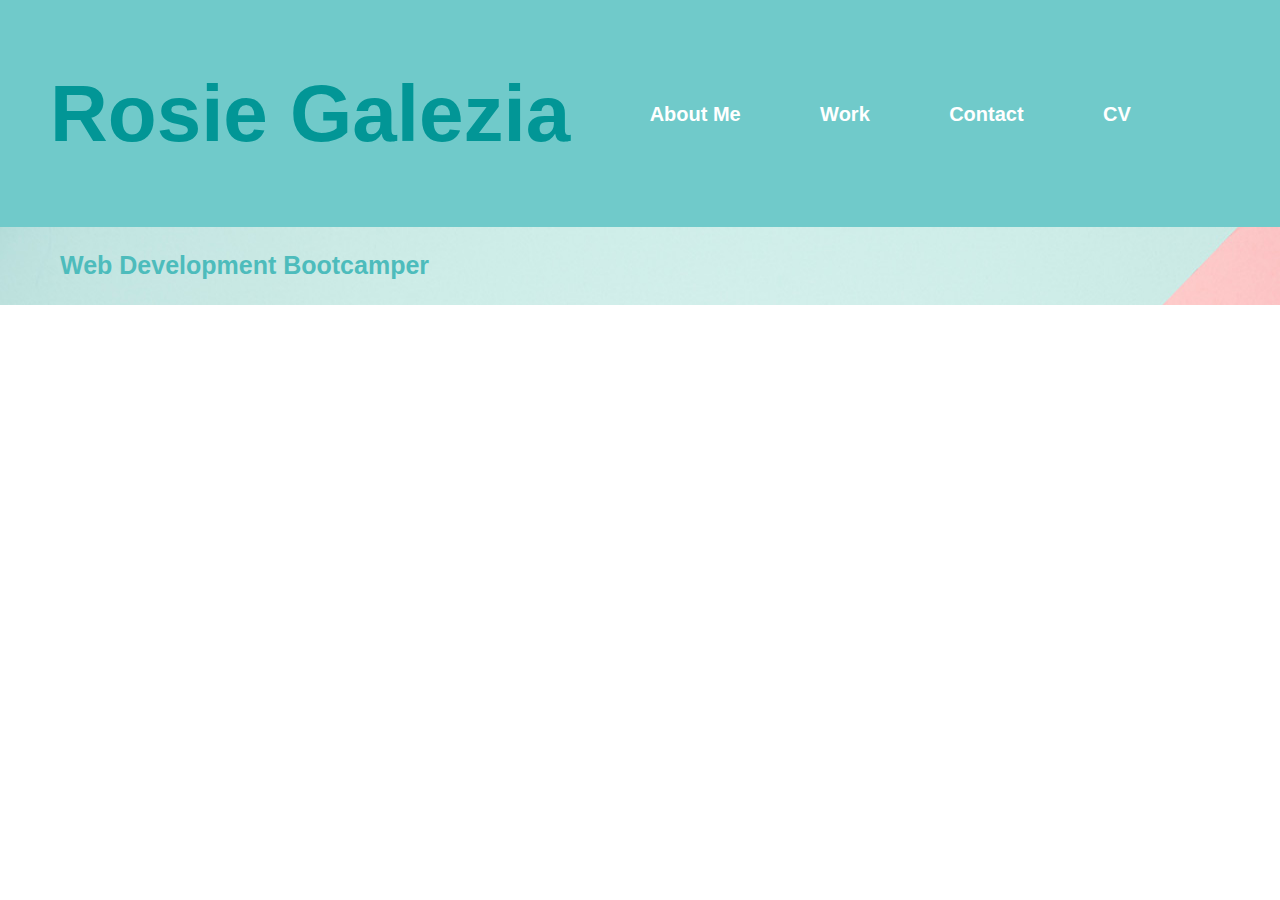
==== starter/index.html @ 5d1bdf92 "added template README content, began creating portfolio page, created first draft of header with nav" ====
<!DOCTYPE html>
<html lang="en-gb">

<head>
  <meta charset="UTF-8">
  <meta name="viewport" content="width=device-width, initial-scale=1.0">
  <meta http-equiv="X-UA-Compatible" content="ie=edge">
  <title>Rosie Galezia // Web Developer</title>
  <link rel="stylesheet" href="css/style.css" />
</head>

<body>
  <!-- main logo / nav -->
  <header class="header">

    <h1>Rosie Galezia</h1>

    <nav class="navigation">
      <!-- about me -->
      <section class="page-section" id="about">
        <h3>About Me</h3>
      </section>
  
      <!-- portfolio container -->
      <section class="page-section" id="work">
        <h3>Work</h3>
      </section>
  
      <!-- contact -->
      <section class="page-section contact" id="contact">
        <h3>Contact</h3>
      </section>

      <!-- resume -->
      <section class="page-section resume" id="resume">
        <h3>CV</h3>
      </section>
    </nav>
    
  </header>

  <!-- hero banner -->
  <section class="hero-banner">
    <div>
      <h2>Web Development Bootcamper</h2>
    </div>
  </section>

  <main class="projects">

  </main>


</body>

</html>
---- starter/css/style.css ----
* {
  box-sizing: border-box;
}

/* create custom CSS variables (also called custom properties) and apply them to the root of the page, making them accessible to all other CSS */
:root {
  /* declare a variable with `--` syntax */
  --teal-light: #4dbcbc;
  --teal-dark: #029696;
  --background-teal: #70caca;
  --light: #fff;
  --border: border-style
}

body {
  margin: 0;
  padding: 0;
  font-family: 'Trebuchet MS', 'Lucida Sans Unicode', 'Lucida Grande', 'Lucida Sans', Arial, sans-serif;
  line-height: 1.5;
}

/* header {
  padding: 40px;
  text-align: center;
  background: var(--teal-dark)
  color: #fff;
} */

nav {
  display: flex;
  flex-direction: row;
  /* margin: 0px 5%; */
}

nav a {
  color: var(--dark)
  padding: 14px 20px;
  text-decoration: none;
  text-align: center;
}

nav a:hover {
  background-color: #fff;
}

.card {
  border-style: solid;
  border-width: 1px;
  border-radius: 50px;
  padding: 10px;
  flex: 0 0 300px;
  margin: 20px;
}

h1 {
  text-align: center;
  font-size: 80px;
  margin-left: 50px;
  color: var(--teal-dark);
}

h2 {
  padding: 10px;
  margin: 10px 50px;
  text-align: center;
  color: var(--teal-light);
  font-size: 25px;
}

h3 {
  font-size: 20px;
  color: #fff;
}

h4,
h5,
h6 {
  margin: 0;
}

p {
  margin: 0;
}

.header {
  display: flex;
  flex-direction: row;
  background-color: var(--background-teal);
}

.navigation {
  display: flex;
  width: 50%;
  align-items: center;
  justify-content: space-evenly;
}

.page-section {

}

.hero-banner {
  display: flex;
  flex-direction: row;
  background-image: url("../images/02-portfolio-3.jpg");
}

.projects {
  
}

#about {

}

#work {

}

#contact {

}

#resume {

}
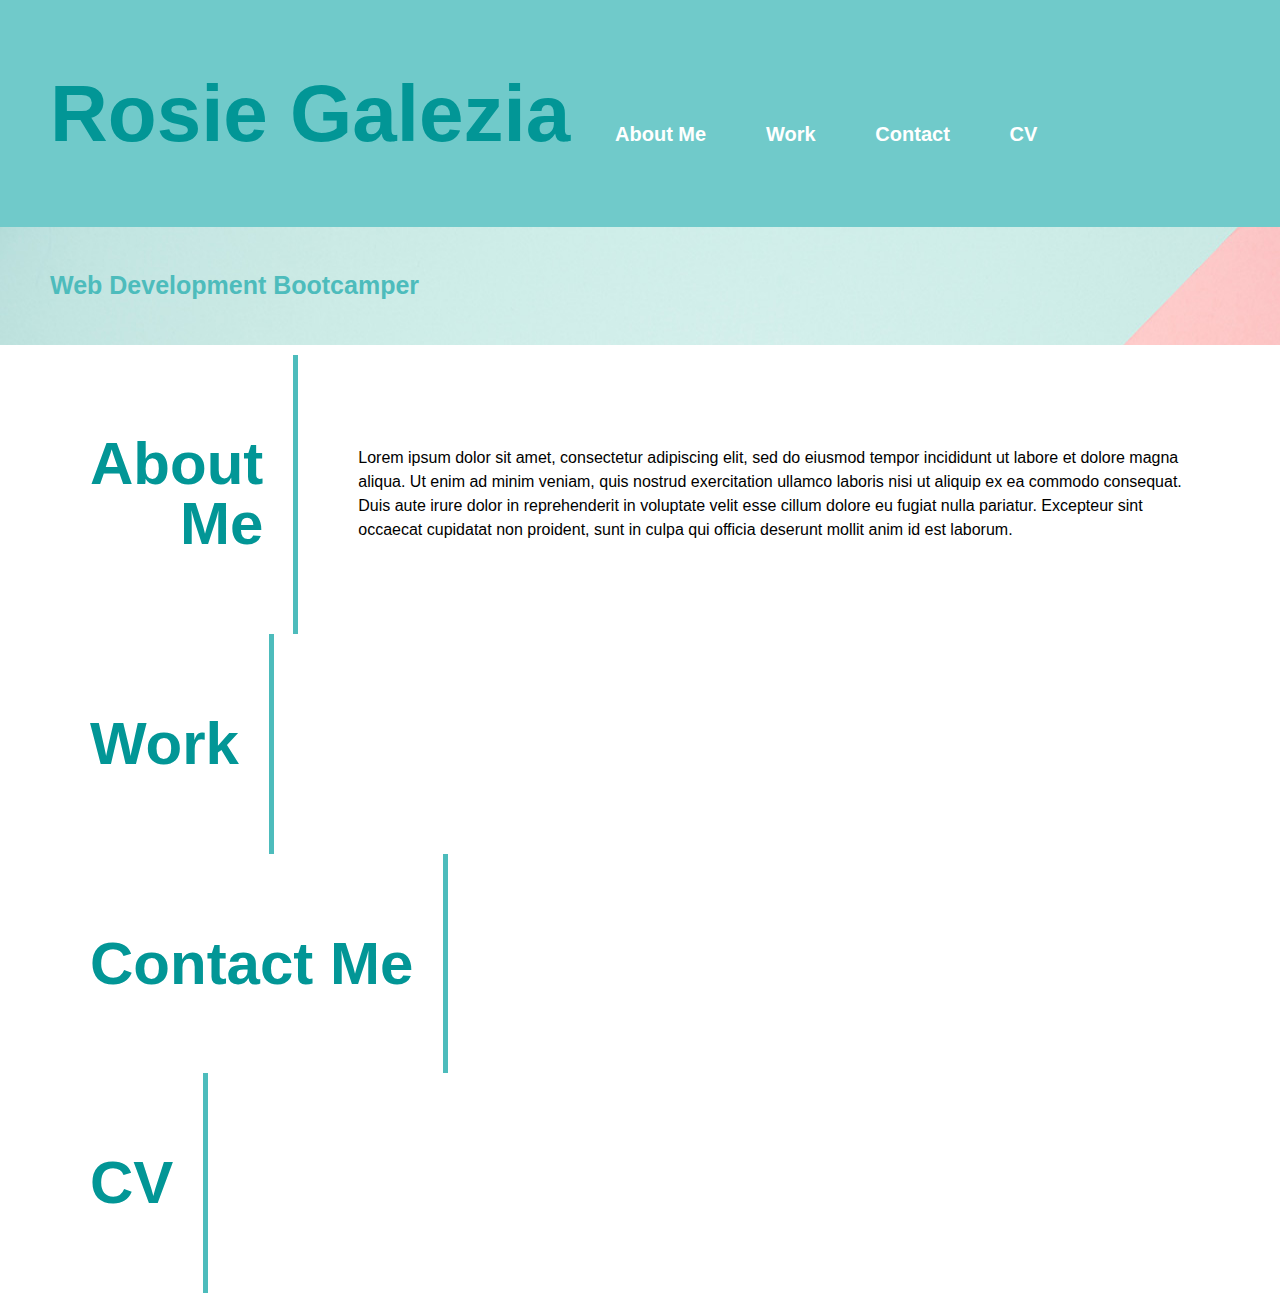
==== commit c9ecc8b7: "added sections to main body of site" ====
--- a/starter/index.html
+++ b/starter/index.html
@@ -17,23 +17,23 @@
 
     <nav class="navigation">
       <!-- about me -->
-      <section class="page-section" id="about">
-        <h3>About Me</h3>
+      <section class="page-section about">
+        <h4>About Me</h4>
       </section>
-  
+      
       <!-- portfolio container -->
-      <section class="page-section" id="work">
-        <h3>Work</h3>
+      <section class="page-section work">
+        <h4>Work</h4>
       </section>
   
       <!-- contact -->
-      <section class="page-section contact" id="contact">
-        <h3>Contact</h3>
+      <section class="page-section contact">
+        <h4>Contact</h4>
       </section>
 
-      <!-- resume -->
-      <section class="page-section resume" id="resume">
-        <h3>CV</h3>
+      <!-- cv -->
+      <section class="page-section cv">
+        <h4>CV</h4>
       </section>
     </nav>
     
@@ -42,14 +42,41 @@
   <!-- hero banner -->
   <section class="hero-banner">
     <div>
-      <h2>Web Development Bootcamper</h2>
+      <h3>Web Development Bootcamper</h3>
     </div>
   </section>
 
-  <main class="projects">
+ <main>
+  <!-- main -->
+  <section id="about">
+    <div class="section-heading">
+      <h2>About Me</h2>
+    </div>
+
+    <div id="about-copy">
+      <p>Lorem ipsum dolor sit amet, consectetur adipiscing elit, sed do eiusmod tempor incididunt ut labore et dolore magna aliqua. Ut enim ad minim veniam, quis nostrud exercitation ullamco laboris nisi ut aliquip ex ea commodo consequat. Duis aute irure dolor in reprehenderit in voluptate velit esse cillum dolore eu fugiat nulla pariatur. Excepteur sint occaecat cupidatat non proident, sunt in culpa qui officia deserunt mollit anim id est laborum.</p>
+    </div>
+  </section>  
+  
+  <section id="work">
+    <div class="section-heading">
+      <h2>Work</h2>
+    </div>
+  </section>
+
+  <section id="contact">
+  <div class="section-heading">
+    <h2>Contact Me</h2>
+  </div>
+  </section>
+
+  <section id="cv">
+    <div class="section-heading">
+      <h2>CV</h2>
+    </div>
+    </section>
 
   </main>
-
 
 </body>
 
--- a/starter/css/style.css
+++ b/starter/css/style.css
@@ -10,6 +10,10 @@
   --background-teal: #70caca;
   --light: #fff;
   --border: border-style
+}
+
+main {
+  padding: 10px;
 }
 
 body {
@@ -53,26 +57,40 @@
 }
 
 h1 {
-  text-align: center;
+  /* text-align: center; */
   font-size: 80px;
   margin-left: 50px;
   color: var(--teal-dark);
+  text-wrap: nowrap;
 }
 
 h2 {
+  font-size: 60px;
+  margin-left: 50px;
+  line-height: 100%;
+  text-align: right;
+  color: var(--teal-dark);
   padding: 10px;
-  margin: 10px 50px;
-  text-align: center;
-  color: var(--teal-light);
-  font-size: 25px;
+  /* text-wrap: nowrap; */
 }
 
 h3 {
+  padding: 30px 0px;
+  margin: 10px 50px;
+  /* text-align: center; */
+  color: var(--teal-light);
+  font-size: 25px;
+  text-wrap: nowrap;
+}
+
+h4 {
   font-size: 20px;
   color: #fff;
+  padding: 5px;
+  text-wrap: nowrap;
+  margin: 10px;
 }
 
-h4,
 h5,
 h6 {
   margin: 0;
@@ -85,18 +103,20 @@
 .header {
   display: flex;
   flex-direction: row;
+  align-items: baseline;
   background-color: var(--background-teal);
 }
 
 .navigation {
   display: flex;
-  width: 50%;
+  margin-right: 50px;
+  width: 40%;
   align-items: center;
   justify-content: space-evenly;
 }
 
 .page-section {
-
+  flex-wrap: nowrap;
 }
 
 .hero-banner {
@@ -105,22 +125,49 @@
   background-image: url("../images/02-portfolio-3.jpg");
 }
 
+.section-heading {
+display: flex;
+padding: 20px;
+border-right: 5px solid var(--teal-light);
+}
+
 .projects {
-  
+  display: grid;
 }
 
 #about {
+  display: flex;
+  flex-direction: row;
+  align-items: center;
+  padding: ;
+  flex: 2 1 auto;
+}
 
+#about-copy {
+padding: 50px;
+margin: 10px;
 }
 
 #work {
-
+  display: flex;
+  flex-direction: row;
+  align-items: center;
+  padding: ;
+  flex: 2 1 auto;
 }
 
 #contact {
-
+  display: flex;
+  flex-direction: row;
+  align-items: center;
+  padding: ;
+  flex: 2 1 auto;
 }
 
-#resume {
-
+#cv {
+  display: flex;
+  flex-direction: row;
+  align-items: center;
+  padding: ;
+  flex: 2 1 auto;
 }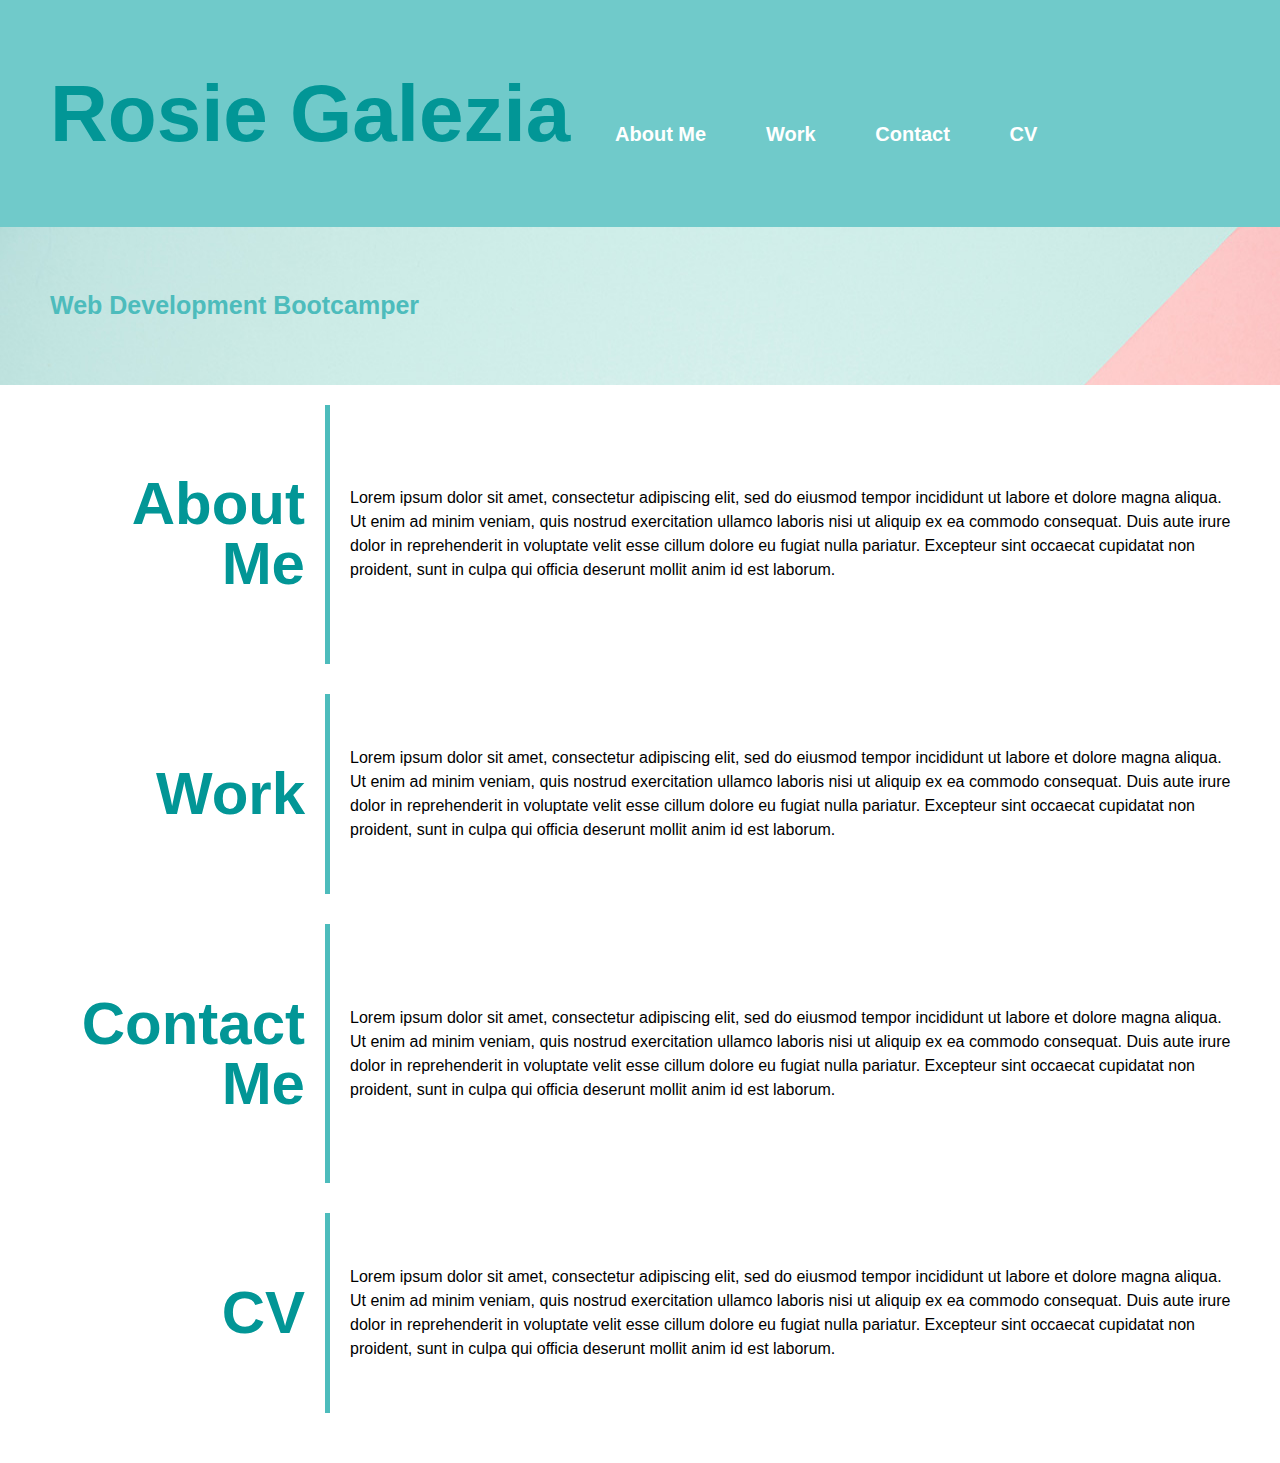
==== commit ce52151c: "replaced flex with grid for structure of body content" ====
--- a/starter/index.html
+++ b/starter/index.html
@@ -46,35 +46,40 @@
     </div>
   </section>
 
- <main>
+ <main id="main-grid">
   <!-- main -->
-  <section id="about">
-    <div class="section-heading">
+    <div  id="about" class="section-heading">
       <h2>About Me</h2>
     </div>
 
-    <div id="about-copy">
+    <div id="about-content">
       <p>Lorem ipsum dolor sit amet, consectetur adipiscing elit, sed do eiusmod tempor incididunt ut labore et dolore magna aliqua. Ut enim ad minim veniam, quis nostrud exercitation ullamco laboris nisi ut aliquip ex ea commodo consequat. Duis aute irure dolor in reprehenderit in voluptate velit esse cillum dolore eu fugiat nulla pariatur. Excepteur sint occaecat cupidatat non proident, sunt in culpa qui officia deserunt mollit anim id est laborum.</p>
     </div>
-  </section>  
-  
-  <section id="work">
-    <div class="section-heading">
+
+    <div id="work" class="section-heading">
       <h2>Work</h2>
     </div>
-  </section>
 
-  <section id="contact">
-  <div class="section-heading">
-    <h2>Contact Me</h2>
-  </div>
-  </section>
+    <div id="work-content">
+      <p>Lorem ipsum dolor sit amet, consectetur adipiscing elit, sed do eiusmod tempor incididunt ut labore et dolore magna aliqua. Ut enim ad minim veniam, quis nostrud exercitation ullamco laboris nisi ut aliquip ex ea commodo consequat. Duis aute irure dolor in reprehenderit in voluptate velit esse cillum dolore eu fugiat nulla pariatur. Excepteur sint occaecat cupidatat non proident, sunt in culpa qui officia deserunt mollit anim id est laborum.</p>
+    </div>
 
-  <section id="cv">
-    <div class="section-heading">
+    <div id="contact" class="section-heading">
+      <h2>Contact Me</h2>
+    </div>
+
+    <div id="contact-content">
+      <p>Lorem ipsum dolor sit amet, consectetur adipiscing elit, sed do eiusmod tempor incididunt ut labore et dolore magna aliqua. Ut enim ad minim veniam, quis nostrud exercitation ullamco laboris nisi ut aliquip ex ea commodo consequat. Duis aute irure dolor in reprehenderit in voluptate velit esse cillum dolore eu fugiat nulla pariatur. Excepteur sint occaecat cupidatat non proident, sunt in culpa qui officia deserunt mollit anim id est laborum.</p>
+    </div>
+ 
+
+    <div id="cv" class="section-heading">
       <h2>CV</h2>
     </div>
-    </section>
+
+    <div id="cv-content">
+      <p>Lorem ipsum dolor sit amet, consectetur adipiscing elit, sed do eiusmod tempor incididunt ut labore et dolore magna aliqua. Ut enim ad minim veniam, quis nostrud exercitation ullamco laboris nisi ut aliquip ex ea commodo consequat. Duis aute irure dolor in reprehenderit in voluptate velit esse cillum dolore eu fugiat nulla pariatur. Excepteur sint occaecat cupidatat non proident, sunt in culpa qui officia deserunt mollit anim id est laborum.</p>
+    </div>
 
   </main>
 
--- a/starter/css/style.css
+++ b/starter/css/style.css
@@ -12,8 +12,18 @@
   --border: border-style
 }
 
-main {
-  padding: 10px;
+#main-grid {
+  padding: 20px;
+  display: grid;
+  grid-template-columns: 25% 75%;
+  grid-template-rows: 1fr 1fr 1fr 1fr;
+  grid-template-areas:
+    "about about-content"
+    "work work-content"
+    "contact contact-content"
+    "cv cv-content";
+  justify-content: center;
+  align-items: center;
 }
 
 body {
@@ -36,7 +46,7 @@
   /* margin: 0px 5%; */
 }
 
-nav a {
+/* nav a {
   color: var(--dark)
   padding: 14px 20px;
   text-decoration: none;
@@ -45,7 +55,7 @@
 
 nav a:hover {
   background-color: #fff;
-}
+} */
 
 .card {
   border-style: solid;
@@ -66,18 +76,17 @@
 
 h2 {
   font-size: 60px;
-  margin-left: 50px;
+  /* margin-left: 2px; */
   line-height: 100%;
   text-align: right;
   color: var(--teal-dark);
-  padding: 10px;
-  /* text-wrap: nowrap; */
+  /* padding: 10px; */
 }
 
 h3 {
-  padding: 30px 0px;
+  padding: 50px 0px;
   margin: 10px 50px;
-  /* text-align: center; */
+  text-align: center;
   color: var(--teal-light);
   font-size: 25px;
   text-wrap: nowrap;
@@ -97,7 +106,8 @@
 }
 
 p {
-  margin: 0;
+  margin: 20px;
+  text-align: left;
 }
 
 .header {
@@ -116,7 +126,7 @@
 }
 
 .page-section {
-  flex-wrap: nowrap;
+  /* flex-wrap: nowrap; */
 }
 
 .hero-banner {
@@ -126,48 +136,61 @@
 }
 
 .section-heading {
-display: flex;
-padding: 20px;
-border-right: 5px solid var(--teal-light);
+  /* display: flex; */
+  padding: 20px;
+  border-right: 5px solid var(--teal-light);
 }
 
-.projects {
+/* .projects {
   display: grid;
+} */
+
+#about {
+  grid-area: about;
+  /* display: flex;
+  flex-direction: row;
+  align-items: center;
+  padding: ; */
 }
 
-#about {
-  display: flex;
-  flex-direction: row;
-  align-items: center;
-  padding: ;
-  flex: 2 1 auto;
-}
-
-#about-copy {
-padding: 50px;
-margin: 10px;
+#about-content {
+  grid-area: about-content;
+  /* padding: 50px;
+margin: 10px; */
 }
 
 #work {
-  display: flex;
+  grid-area: work;
+  /* display: flex;
   flex-direction: row;
   align-items: center;
-  padding: ;
-  flex: 2 1 auto;
+  padding: ; */
+}
+
+#work-content {
+  grid-area: work-content;
 }
 
 #contact {
-  display: flex;
+  grid-area: contact;
+  /* display: flex;
   flex-direction: row;
   align-items: center;
-  padding: ;
-  flex: 2 1 auto;
+  padding: ; */
+}
+
+#contact-content {
+  grid-area: contact-content;
 }
 
 #cv {
-  display: flex;
+  grid-area: cv;
+  /* display: flex;
   flex-direction: row;
   align-items: center;
-  padding: ;
-  flex: 2 1 auto;
+  padding: ; */
+}
+
+#cv-content {
+  grid-area: cv-content;
 }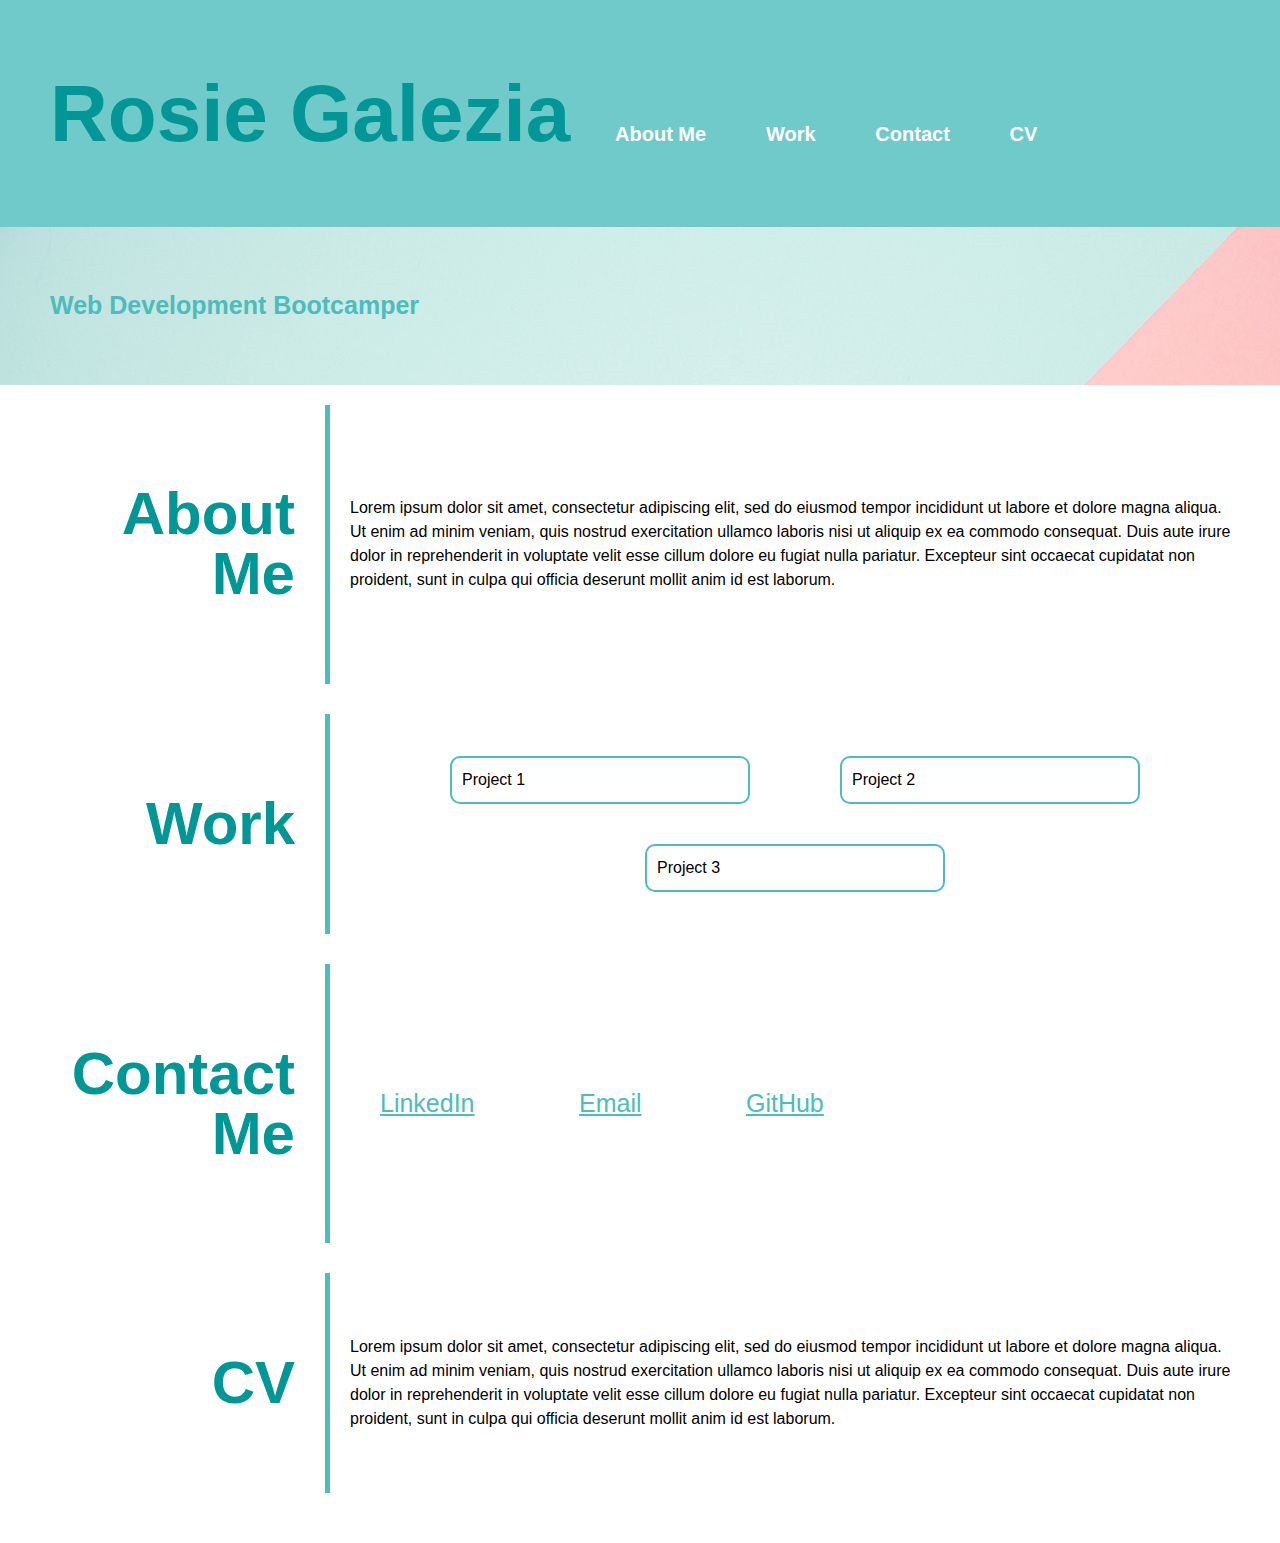
==== commit 6963a577: "added cards for projects and contact links" ====
--- a/starter/index.html
+++ b/starter/index.html
@@ -61,15 +61,33 @@
     </div>
 
     <div id="work-content">
-      <p>Lorem ipsum dolor sit amet, consectetur adipiscing elit, sed do eiusmod tempor incididunt ut labore et dolore magna aliqua. Ut enim ad minim veniam, quis nostrud exercitation ullamco laboris nisi ut aliquip ex ea commodo consequat. Duis aute irure dolor in reprehenderit in voluptate velit esse cillum dolore eu fugiat nulla pariatur. Excepteur sint occaecat cupidatat non proident, sunt in culpa qui officia deserunt mollit anim id est laborum.</p>
-    </div>
+      <div class="projects">
+        <section class="card">
+          <header>Project 1</header>
+          <!-- <img src="./assets/images/camera.jpg" alt="camera" />
+          <p>Price: $300</p> -->
+        </section>
+        <section class="card">
+          <header>Project 2</header>
+          <!-- <img src="./assets/images/tablet.jpg" alt="tablet" />
+          <p>Price: $150</p> -->
+        </section>
+        <section class="card">
+          <header>Project 3</header>
+          <!-- <img src="./assets/images/toilet-paper.jpg" alt="toilet paper" />
+          <p>Price: $30</p> -->
+        </section>
+      </div>
+      </div>
 
     <div id="contact" class="section-heading">
       <h2>Contact Me</h2>
     </div>
 
     <div id="contact-content">
-      <p>Lorem ipsum dolor sit amet, consectetur adipiscing elit, sed do eiusmod tempor incididunt ut labore et dolore magna aliqua. Ut enim ad minim veniam, quis nostrud exercitation ullamco laboris nisi ut aliquip ex ea commodo consequat. Duis aute irure dolor in reprehenderit in voluptate velit esse cillum dolore eu fugiat nulla pariatur. Excepteur sint occaecat cupidatat non proident, sunt in culpa qui officia deserunt mollit anim id est laborum.</p>
+      <a href="https://www.linkedin.com/in/rosiegalezia">LinkedIn</a>
+      <a href=mailto"rosiegalezia@gmail.com">Email</a>
+      <a href="https://github.com/rosiegalezia">GitHub</a>
     </div>
  
 
--- a/starter/css/style.css
+++ b/starter/css/style.css
@@ -9,7 +9,7 @@
   --teal-dark: #029696;
   --background-teal: #70caca;
   --light: #fff;
-  --border: border-style
+  --card-border: 2px solid var(--teal-light)
 }
 
 #main-grid {
@@ -57,10 +57,19 @@
   background-color: #fff;
 } */
 
+.projects {
+  flex: 1;
+  background-color: var(--white);
+  padding: 50px;
+  display: flex;
+  flex-wrap: wrap;
+  justify-content: space-evenly;
+}
+
 .card {
-  border-style: solid;
-  border-width: 1px;
-  border-radius: 50px;
+  /* border: 2px solid var(--teal-light); */
+  border: var(--card-border);
+  border-radius: 10px;
   padding: 10px;
   flex: 0 0 300px;
   margin: 20px;
@@ -110,6 +119,15 @@
   text-align: left;
 }
 
+a {
+  padding: 50px 0px;
+  margin: 10px 50px;
+  text-align: center;
+  color: var(--teal-light);
+  font-size: 25px;
+  text-wrap: nowrap;
+}
+
 .header {
   display: flex;
   flex-direction: row;
@@ -137,13 +155,9 @@
 
 .section-heading {
   /* display: flex; */
-  padding: 20px;
+  padding: 30px;
   border-right: 5px solid var(--teal-light);
 }
-
-/* .projects {
-  display: grid;
-} */
 
 #about {
   grid-area: about;
@@ -181,6 +195,7 @@
 
 #contact-content {
   grid-area: contact-content;
+  display: inline-block;
 }
 
 #cv {
